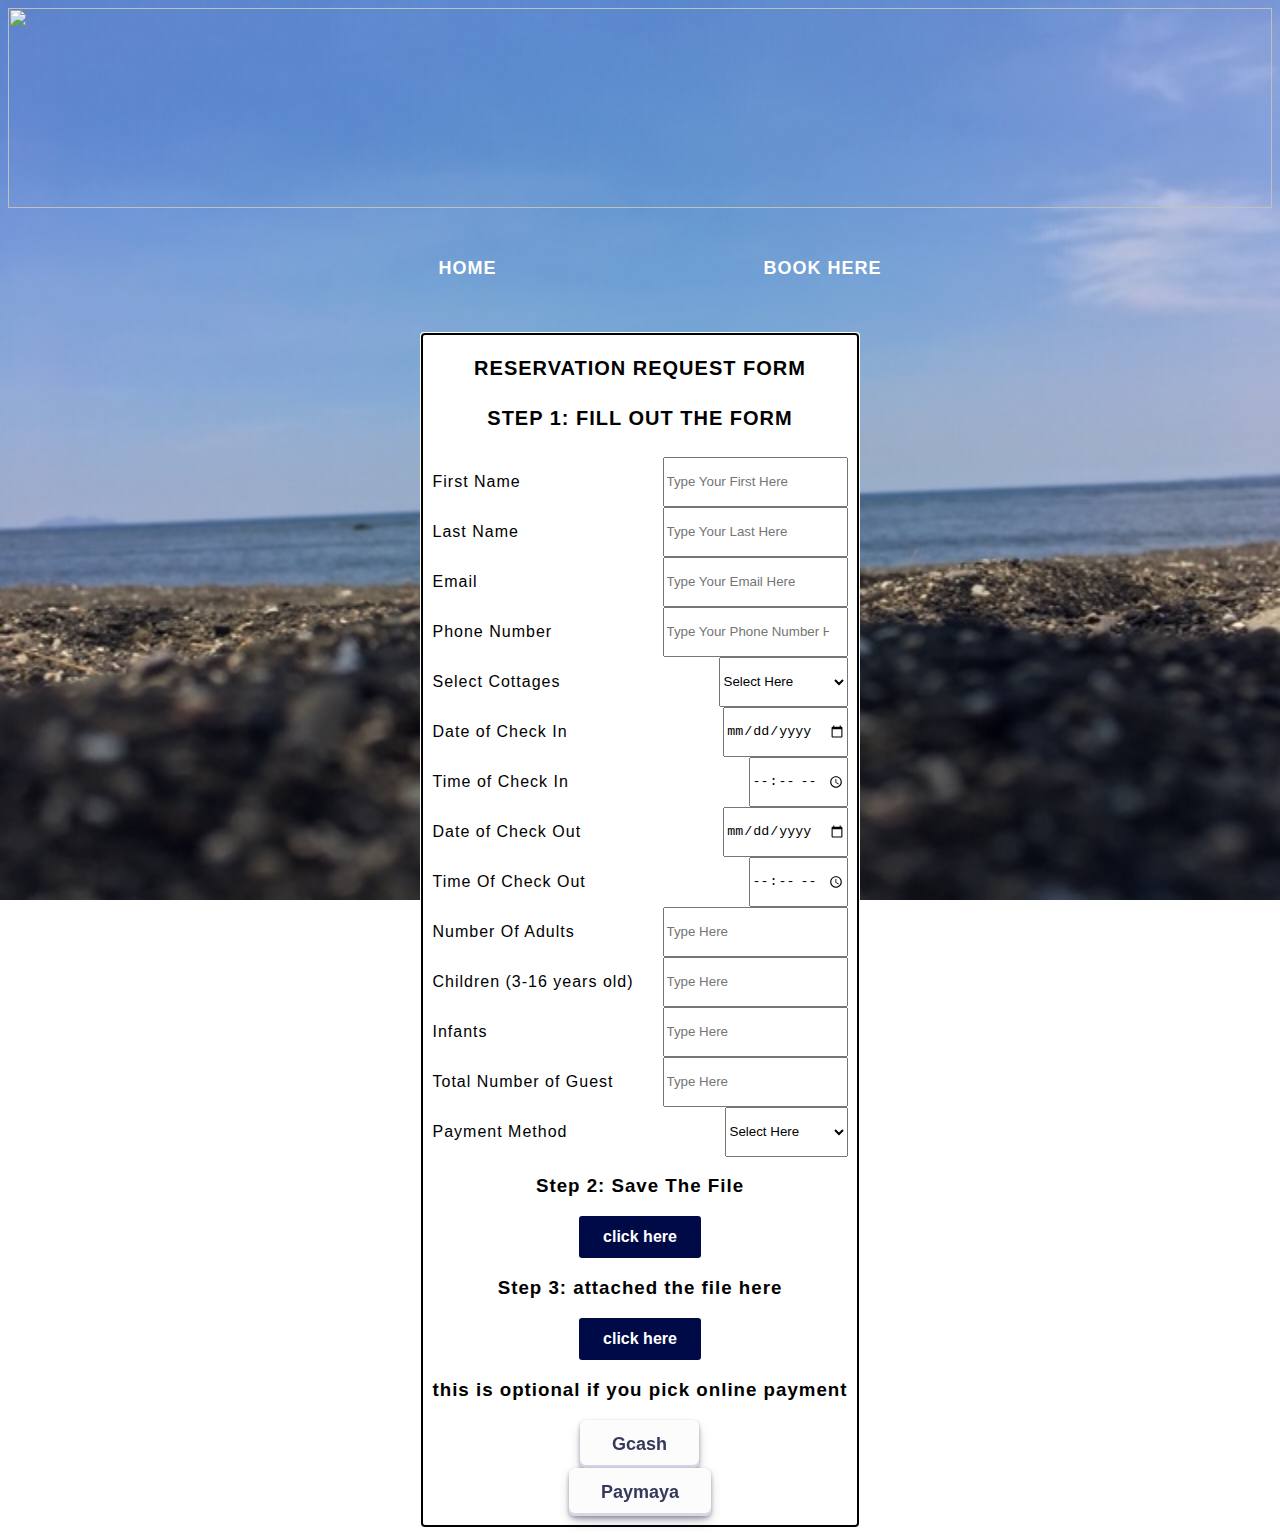
==== form.html @ 215b2229 "Add files via upload" ====
<!DOCTYPE html>
<head>
    <meta http-equiv="Content-Type" content="text/html; charset=utf-8">
    <title>Online Booking</title>
    <link rel="stylesheet" href="form.css">
</head>
<!-- title of the webpage-->
<div id="header">
    <img class="header" src="header2.png">
</div> 
<!-- this is the nav bar-->
<div class="navbar">

        <ul>
            <li></li>
            <li> <a href="C:\Users\Welcome2022\Desktop\Online booking system\index.html"> Home </a>   </li>
            <li> <a href="C:\Users\Welcome2022\Desktop\Online booking system\form\form.html"> Book Here</a></li>
            <li></li>
        </ul>
    
    </div> <br>

<div class="content">

    <h1> Reservation Request Form </h1>
    <h4>Step 1: Fill out the form </h4>
    <div class="form">
        <p> First Name </p>
        <input type="text" placeholder="Type Your First Here" required>
    </div>

    <div class="form">
        <p> Last Name </p>
        <input type="text" placeholder="Type Your Last Here" required>
    </div>

    <div class="form">
        <p> Email </p>
        <input type="email" placeholder="Type Your Email Here" required>
    </div>

    <div class="form">
        <p> Phone Number </p>
        <input type="number" placeholder="Type Your Phone Number Here" required>
    </div>

    <div class="form">
        <p> Select Cottages </p>
        <select>
            <option> Select Here</option> 
            <option> ROOM #1- 3,500</option>
            <option>  ROOM #2- 5,000</option>
            <option> ROOM #3- 6,500 </option>
            <option> Cottage #1- 3,000  </option>
            <option> Cottage #2- 2,000 </option>
        </select>
    </div>

    <div class="form">
        <p> Date of Check In </p>
        <input type="date" required>
    </div>

    <div class="form">
        <p> Time of Check In </p>
        <input type="time" required>
    </div>

    <div class="form">
        <p> Date of Check Out </p>
        <input type="date" required>
    </div>

    <div class="form">
        <p> Time Of Check Out </p>
        <input type="time" required>
    </div>

    <div class="form">
        <p> Number Of Adults </p>
        <input type="number" placeholder="Type Here" required>
    </div>

    <div class="form">
        <p> Children (3-16 years old) </p>
        <input type="number" placeholder="Type Here"required>
    </div>

    <div class="form">
        <p> Infants </p>
        <input type="number" placeholder="Type Here"required>
    </div>

    <div class="form">
        <p> Total Number of Guest </p>
        <input type="number" placeholder="Type Here"required> 
    </div>

    <div class="form">
        <p> Payment Method</p>
        <select>
            <option> Select Here</option> 
            <option> Walk In Payment</option>
            <option> Gcash </option>
            <option> Paymaya </option>
        </select> 
    </div>
    <center> 
        <h3> Step 2: Save The File </h3>
    <button onclick="window.print()"> click here </button> </a> <br>
    <h3> Step 3: attached the file here </h3>
    <a href="mailto:beachresort24@gmail.com"> <button type="button"> click here </button></a>
     <h3> this is optional if you pick online payment </h3>
     <a href="https://m.gcash.com/gcash-login-web/index.html#/"> <button type="button" id="button2"> Gcash </button> </a> <br>
     <a href="paymaya.html"> <button type="button" id="button2"> Paymaya </button> </a>
</div>
---- form.css ----
body{ 
    font-family:'raleway', sans-serif;
    font-weight: 400;
      letter-spacing: 1px;
}

body{
    background-image: url(index2.JPG);
    background-size: 100% 100%;
    background-repeat: no-repeat;
    background-attachment: fixed;
     
}
.header{
    height: 200px;
    width:100%;
}
.navbar{
    margin: auto;
    overflow: auto;
      font-size: 30px;
      font-weight: bold;
      background-image: url(header2.png);
      height: fit-content;
      width: 100%;
  }
  
  .navbar ul{
    text-align: center;
  }
  
  .navbar li{
    margin: auto;
    display: inline-block;
  }
  
  ul{
    font-family: 'poppins' , sans-serif;
    display: flex;
  }
  ul li{
      
    list-style: none;
    padding: 5px;
  }
  ul li a {
    font-size: 18px;
    font-weight: 700;
    text-decoration: none;
    text-transform: uppercase;
    color: rgb(255, 255, 255);
    padding: 5px;
    transition: 0.5s ease;
  }
  ul:hover li a {
    color: rgb(0, 0, 0);
  }
  ul:hover li a:not(:hover) {
    color: rgb(255, 255, 255);
    opacity: 0.3;
    filter: blur(1px);
  }
  
button{
    background-color: #ff1058;
    transform: translate (50%, 50%);
    padding: 15px 20px;

}
.season{
	height: 25vh;
	display: flex;
	align-items: center;
	justify-content: center;
}

h6 {
	margin: auto;
	display: flex;
	align-items: center;
	justify-content: center;
	font-family: "Luckiest Guy", cursive;
	font-size: 50px;
	letter-spacing: 0.7rem;
	width: 100%;
	height: 100%;
	color: white;
	background-image: linear-gradient(to right, #0f0c29, #302b63, #24243e);
	text-align: center;
	mix-blend-mode: multiply;
	text-shadow: -5px 5px 0px black, -10px 10px 0px white, -20px 20px 0px purple;
}

.three {
	background: url("https://images.unsplash.com/photo-1490750967868-88aa4486c946?crop=entropy&cs=srgb&fm=jpg&ixid=MnwxNDU4OXwwfDF8cmFuZG9tfHx8fHx8fHx8MTYzNzA5MDU2NQ&ixlib=rb-1.2.1&q=85");
	background-position: bottom left;
	background-size: cover;
}

.content{
    outline: auto;
    background-color: #ffff;
    margin:auto;
    width: fit-content;
    height: 100%;
    padding: 10px;
}

h1, h4{
    text-align: center;
    font-size: 20px;
    text-transform: uppercase;
}

.form{
    display: flex;
    justify-content: space-between;
}

input,select{
    pad: 10px 15px;
}

button{
display: inline-block;
outline: none;
cursor: pointer;
font-weight: 600;
border-radius: 3px;
padding: 12px 24px;
border: 0;
color: #fff;
background: #000a47;
line-height: 1.15;
font-size: 16px;
}
button:hover {
    transition: all .1s ease;
    box-shadow: 0 0 0 0 #fff, 0 0 0 3px #1de9b6;
}

#button2{
    display: inline-block;
    outline: 0;
    border: 0;
    cursor: pointer;
    transition: box-shadow 0.15s ease,transform 0.15s ease;
    will-change: box-shadow,transform;
    background: #FCFCFD;
    box-shadow: 0px 2px 4px rgb(45 35 66 / 40%), 0px 7px 13px -3px rgb(45 35 66 / 30%), inset 0px -3px 0px #d6d6e7;
    height: 48px;
    padding: 0 32px;
    font-size: 18px;
    border-radius: 6px;
    color: #36395a;
    transition: box-shadow 0.15s ease,transform 0.15s ease;
}
#button2:hover {
        box-shadow: 0px 4px 8px rgb(45 35 66 / 40%), 0px 7px 13px -3px rgb(45 35 66 / 30%), inset 0px -3px 0px #d6d6e7;
        transform: translateY(-2px);
    }
    #button2:active{
        box-shadow: inset 0px 3px 7px #d6d6e7;
        transform: translateY(2px);
    }
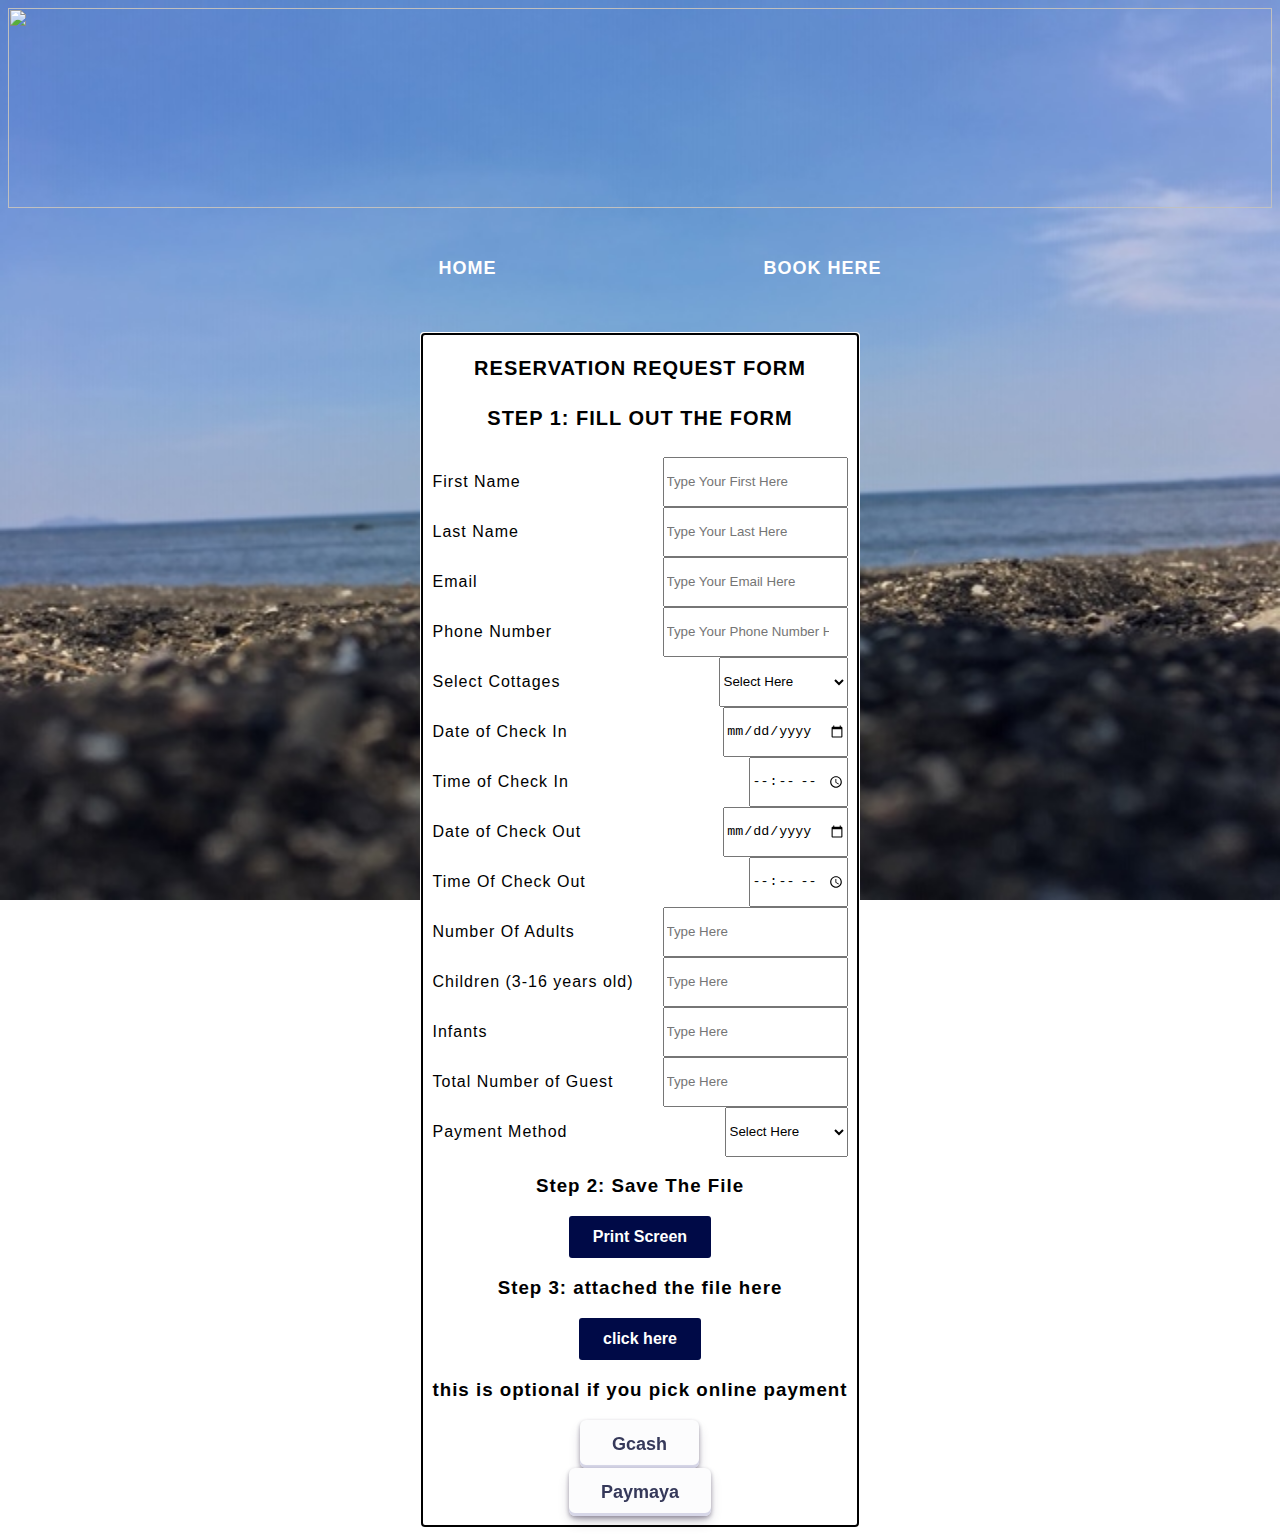
==== commit 2e783291: "form.html" ====
--- a/form.html
+++ b/form.html
@@ -107,10 +107,25 @@
     </div>
     <center> 
         <h3> Step 2: Save The File </h3>
-    <button onclick="window.print()"> click here </button> </a> <br>
+        <button class="button" onclick="printScreen()">Print Screen</button> </a> <br>
+     <script src="https://cdnjs.cloudflare.com/ajax/libs/html2pdf.js/0.9.3/html2pdf.bundle.min.js"></script>
+
+  <script>
+
+    function printScreen() {
+
+      html2pdf()
+
+        .from(document.body)
+
+        .save('Booking Form.pdf');
+
+    }
+
+  </script>
     <h3> Step 3: attached the file here </h3>
     <a href="mailto:beachresort24@gmail.com"> <button type="button"> click here </button></a>
      <h3> this is optional if you pick online payment </h3>
      <a href="https://m.gcash.com/gcash-login-web/index.html#/"> <button type="button" id="button2"> Gcash </button> </a> <br>
      <a href="paymaya.html"> <button type="button" id="button2"> Paymaya </button> </a>
-</div>+</div>
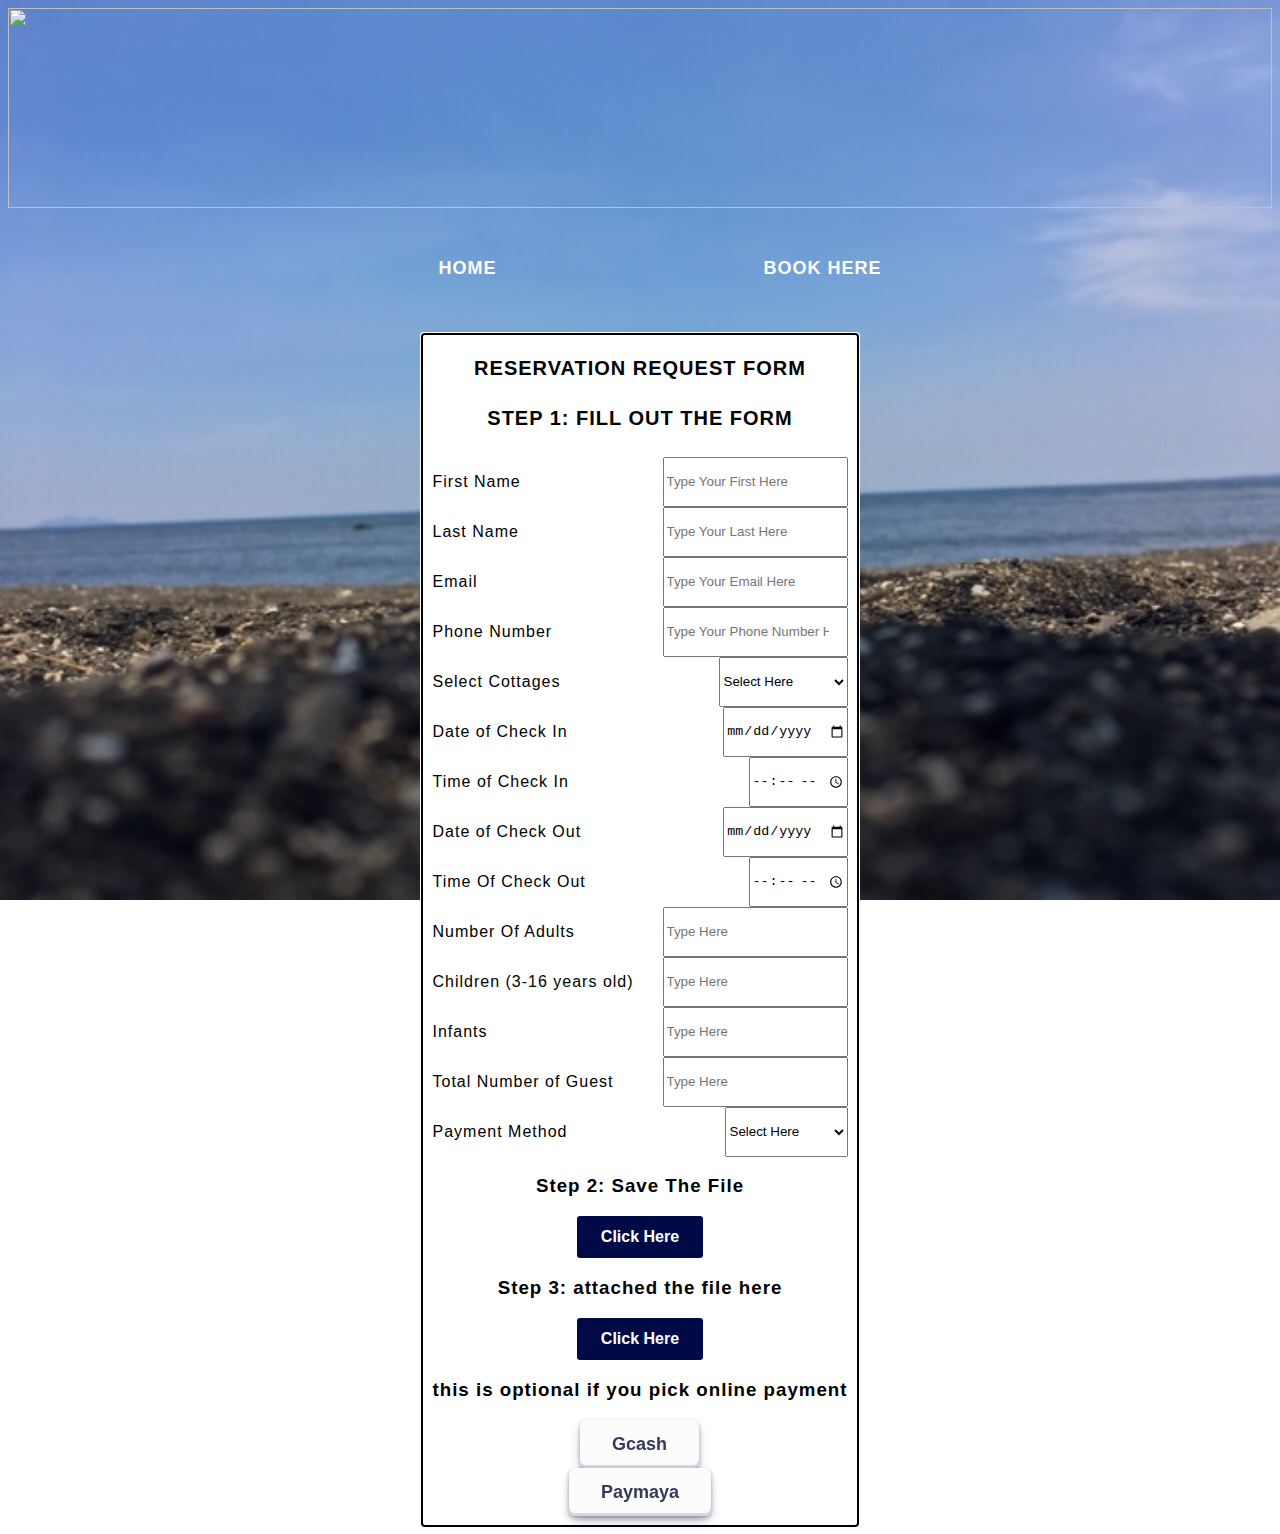
==== commit 99dc1f4b: "form.html" ====
--- a/form.html
+++ b/form.html
@@ -13,8 +13,8 @@
 
         <ul>
             <li></li>
-            <li> <a href="C:\Users\Welcome2022\Desktop\Online booking system\index.html"> Home </a>   </li>
-            <li> <a href="C:\Users\Welcome2022\Desktop\Online booking system\form\form.html"> Book Here</a></li>
+            <li> <a href="index.html"> Home </a>   </li>
+            <li> <a href="form.html"> Book Here</a></li>
             <li></li>
         </ul>
     
@@ -107,7 +107,7 @@
     </div>
     <center> 
         <h3> Step 2: Save The File </h3>
-        <button class="button" onclick="printScreen()">Print Screen</button> </a> <br>
+        <button class="button" onclick="printScreen()"> Click Here</button> </a> <br>
      <script src="https://cdnjs.cloudflare.com/ajax/libs/html2pdf.js/0.9.3/html2pdf.bundle.min.js"></script>
 
   <script>
@@ -124,7 +124,7 @@
 
   </script>
     <h3> Step 3: attached the file here </h3>
-    <a href="mailto:beachresort24@gmail.com"> <button type="button"> click here </button></a>
+    <a href="mailto:beachresort24@gmail.com"> <button type="button"> Click Here </button></a>
      <h3> this is optional if you pick online payment </h3>
      <a href="https://m.gcash.com/gcash-login-web/index.html#/"> <button type="button" id="button2"> Gcash </button> </a> <br>
      <a href="paymaya.html"> <button type="button" id="button2"> Paymaya </button> </a>
